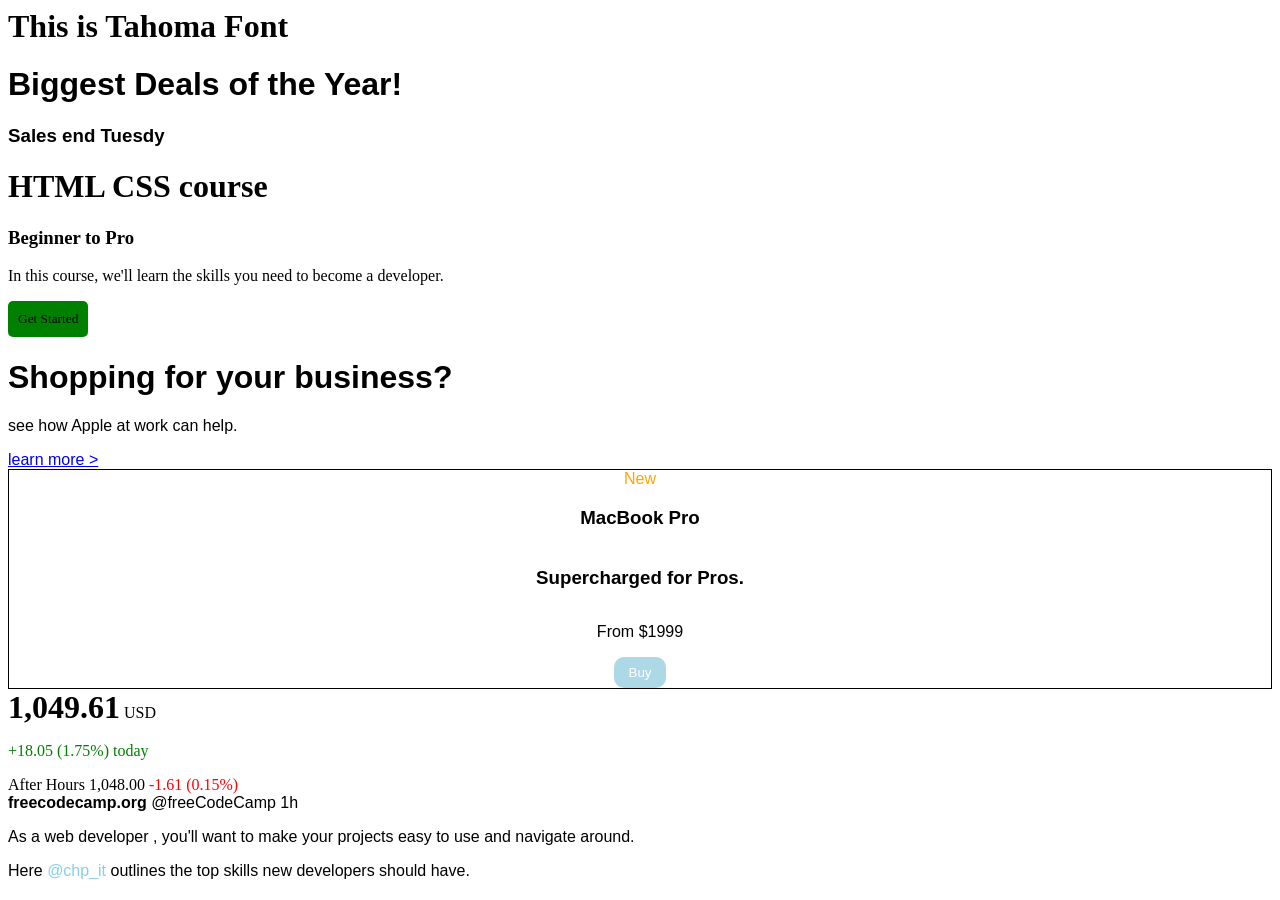
==== challenge4/index.html @ bd53a971 "completed Text style." ====
<html>
	<head>
		<title> font challenge </title>
	</head>
	<body>
		<h1 class="t1" style="font-family:Tahoma;">This is Tahoma Font</h1>
		<h1 class="t2" style="font-family:Arial;">Biggest Deals of the Year!</h1>
		<h3 style="font-family:Arial;">Sales end Tuesdy</h3>
		<h1 class="t3" style="font-family:verdana;">HTML CSS course </h1>
		<h3 class="t4" style="font-family:verdana;">Beginner to Pro</h3>
		<p style="font-family:verdana;"> In this course, we'll learn the skills you need to become  a developer.  </p>
		<button style="padding:10px; border-radius:5px; border:none; background-color:green; font-family:verdana; ">Get Started</button>
		<h1 style="font-family:Arial;">Shopping for your business?</h1>
		<p style="font-family:Arial;"> see how Apple at work can help. </p>
		<a href="#"  style="font-family:Arial;">learn more ></a>
		<div style="display:flex; font-family:Arial; flex-direction:column; align-items:center; border: 1px solid black;">
			<span style="color:orange";>New</span>
			<h3>MacBook Pro</h3>
			<h3>Supercharged for Pros.</h3>
			<p> From $1999</p>
			<button style="background-color:lightblue; border:none; border-radius:10px; padding: 8px 15px; color:white;">Buy</button>

		</div>
		<div>
		<h1 style="display:inline;">1,049.61</h1> <span>USD</span>
		<p style="color:green;"> +18.05 (1.75%) today</p>
		<span> After Hours</span> <span>1,048.00</span> <span style="color:red;"> -1.61</span> <span style="color:red;">(0.15%)</span>
		</div>
		<div style="font-family:Arial;">
			<h4 style="display:inline;">freecodecamp.org</h4> <span>@freeCodeCamp 1h</span>
			<p> As a web developer , you'll want to make your projects easy to use and navigate around.</p>
			<p> Here <span style="color:skyblue;">@chp_it</span> outlines the top skills new  developers should have.</p>
		</div>
	</body>
</html>
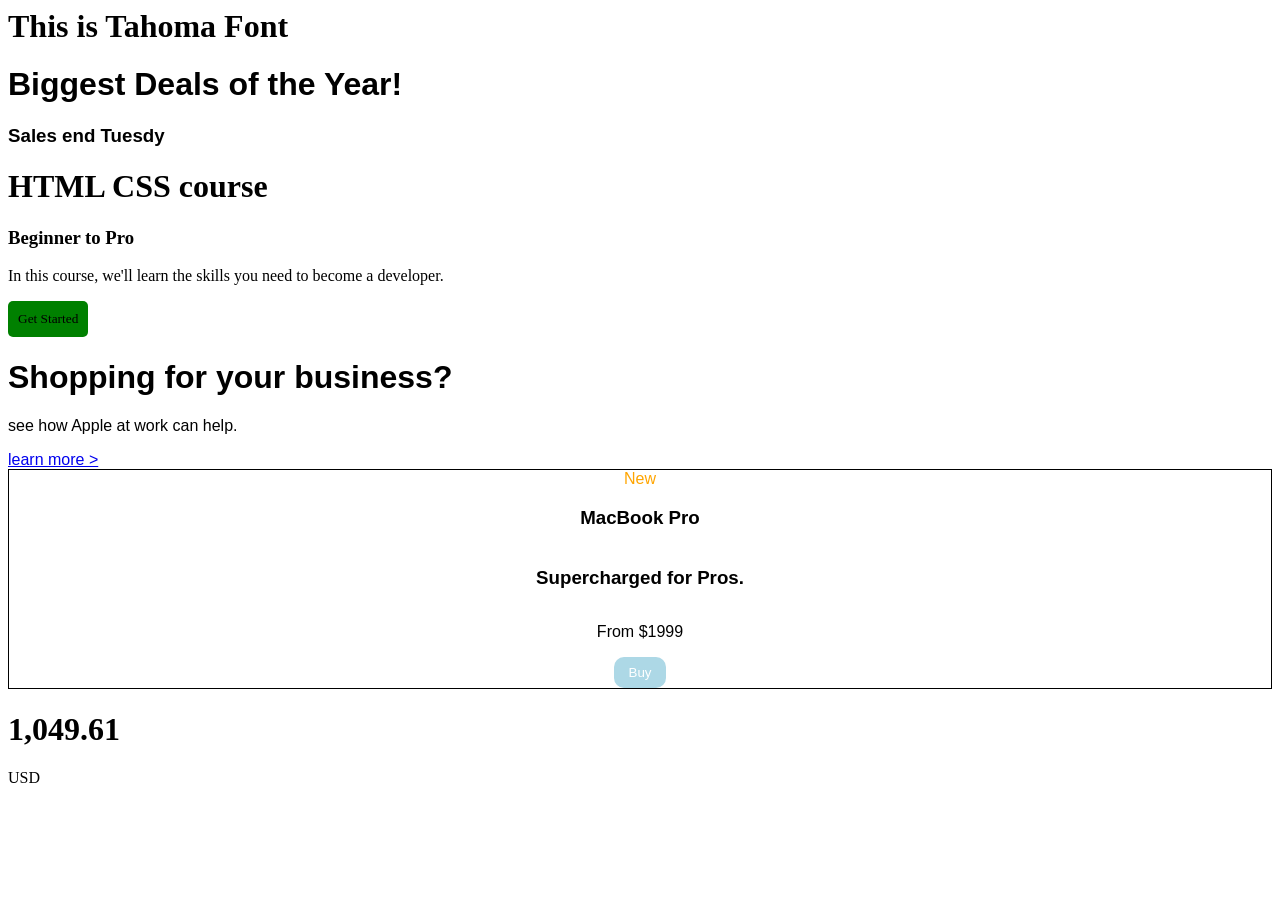
==== commit d03e8418: "added challenge5,6,7" ====
--- a/challenge4/index.html
+++ b/challenge4/index.html
@@ -22,14 +22,7 @@
 
 		</div>
 		<div>
-		<h1 style="display:inline;">1,049.61</h1> <span>USD</span>
-		<p style="color:green;"> +18.05 (1.75%) today</p>
-		<span> After Hours</span> <span>1,048.00</span> <span style="color:red;"> -1.61</span> <span style="color:red;">(0.15%)</span>
-		</div>
-		<div style="font-family:Arial;">
-			<h4 style="display:inline;">freecodecamp.org</h4> <span>@freeCodeCamp 1h</span>
-			<p> As a web developer , you'll want to make your projects easy to use and navigate around.</p>
-			<p> Here <span style="color:skyblue;">@chp_it</span> outlines the top skills new  developers should have.</p>
+		<h1>1,049.61</h1> <span>USD</span>
 		</div>
 	</body>
 </html>
